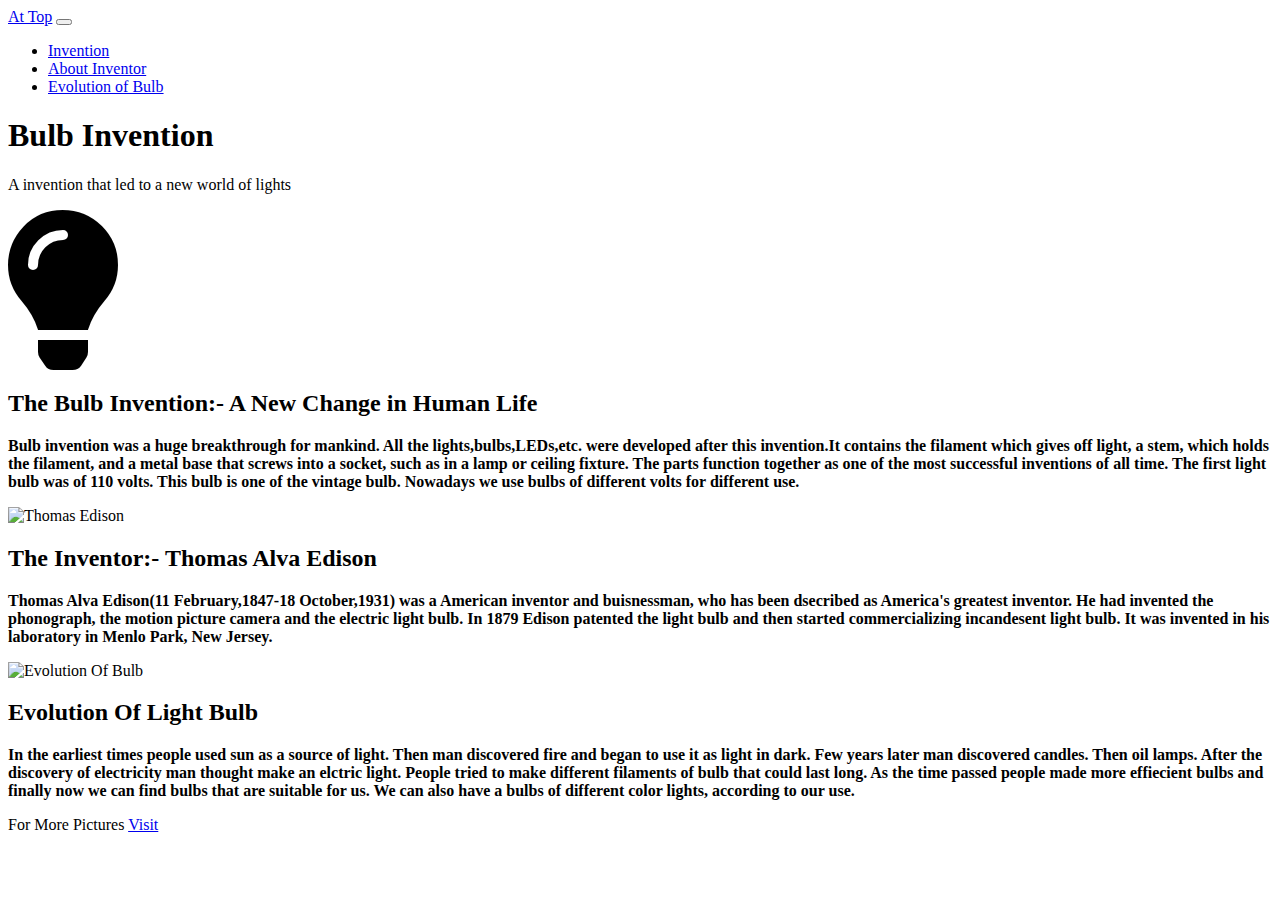
==== index.html @ a896aee4 "Create homepage" ====
<!DOCTYPE html>
<html lang="en">

<head>

  <meta charset="utf-8">
  <meta name="viewport" content="width=device-width, initial-scale=1, shrink-to-fit=no">
  <meta name="description" content="">
  <meta name="author" content="">

  <title>Scrolling Nav - Start Bootstrap Template</title>
  <link href="vendor/bootstrap/css/bootstrap.min.css" rel="stylesheet">
  <!-- Bootstrap core CSS -->
  <link rel="stylesheet" href="https://cdnjs.cloudflare.com/ajax/libs/font-awesome/5.14.0/css/all.min.css">
  <link rel="icon" href="F:\HOME\manan web\favicon.ico.png">
  <!-- Custom styles for this template -->
  <link href="css/scrolling-nav.css" rel="stylesheet">

</head>

<body id="page-top">

  <!-- Navigation -->
  <nav class="navbar navbar-expand-lg navbar-dark bg-dark fixed-top" id="mainNav">
    <div class="container">
      <a class="navbar-brand js-scroll-trigger" href="#page-top">At Top</a>
      <button class="navbar-toggler" type="button" data-toggle="collapse" data-target="#navbarResponsive" aria-controls="navbarResponsive" aria-expanded="false" aria-label="Toggle navigation">
        <span class="navbar-toggler-icon"></span>
      </button>
      <div class="collapse navbar-collapse" id="navbarResponsive">
        <ul class="navbar-nav ml-auto">
          <li class="nav-item">
            <a class="nav-link js-scroll-trigger" href="#invention">Invention</a>
          </li>
          <li class="nav-item">
            <a class="nav-link js-scroll-trigger" href="#inventor">About Inventor</a>
          </li>
          <li class="nav-item">
            <a class="nav-link js-scroll-trigger" href="#evolution">Evolution of Bulb</a>
          </li>
        </ul>
      </div>
    </div>
  </nav>

  <header class="bg-primary text-white">
    <div class="container text-center">
      <h1>Bulb Invention</h1>
      <p class="lead">A invention that led to a new world of lights</p>
    </div>
  </header>

  <section id="invention">
    <div class="container">
      <div class="row">
        <span class="fas fa-lightbulb fa-10x"></span>
        <div class="col-lg-8 mx-auto">
          <h2>The Bulb Invention:- A New Change in Human Life</h2>
          <p class="lead text-black"><b>Bulb invention was a huge breakthrough for mankind.
		  All the lights,bulbs,LEDs,etc. were developed after this invention.It contains the 
		  filament which gives off light, a stem, which holds the filament, and a metal base 
		  that screws into a socket, such as in a lamp or ceiling fixture. The parts function
		  together as one of the most successful inventions of all time. The first light bulb was of 110 volts.
		  This bulb is one of the vintage bulb. Nowadays we use bulbs of different volts for different use.</b></p>
        </div>
      </div>
    </div>
  </section>

  <section id="inventor" >
    <div class="container">
      <div class="row">
	    <img id="Edison" src="thomas-edison.jpg" alt="Thomas Edison">
        <div class="col-lg-8 mx-auto">
          <h2>The Inventor:- Thomas Alva Edison</h2>
          <p class="lead text-bold"><b>Thomas Alva Edison(11 February,1847-18 October,1931) was a
		  American inventor and buisnessman, who has been dsecribed as America's greatest inventor. He had invented 
		  the phonograph, the motion picture camera and the electric light bulb. In 1879 Edison patented the light bulb 
		  and then started commercializing incandesent light bulb. It was invented in his laboratory in Menlo Park,
		  New Jersey.</b></p>
        </div>
      </div>
    </div>
  </section>

  <section id="evolution">
    <div class="container">
      <div class="row">
	    <img src="https://www.delmarfans.com/media/wysiwyg/content/educate/History_of_Light_Bulb/Light_Bulb_Evolution/light_bulb_evolution.jpg" alt="Evolution Of Bulb">
		<div class="col-lg-8 mx-auto">
          <h2>Evolution Of Light Bulb</h2>
          <p class="lead text-bold"><b>In the earliest times people used sun as a source of light. Then man discovered 
		  fire and began to use it as light in dark. Few years later man discovered candles. Then oil lamps. After the 
		  discovery of electricity man thought make an elctric light. People tried to make different filaments of bulb 
		  that could last long. As the time passed people made more effiecient bulbs and finally now we can find bulbs 
		  that are suitable for us. We can also have a bulbs of different color lights, according to our use.</b></p>
        </div>
      </div>
    </div>
  </section>
  <footer>
    <p> For More Pictures <a href="extra.html">Visit</a>
  </footer>

  <!-- Bootstrap core JavaScript -->
  <script src="vendor/jquery/jquery.min.js"></script>
  <script src="vendor/bootstrap/js/bootstrap.bundle.min.js"></script>

  <!-- Plugin JavaScript -->
  <script src="vendor/jquery-easing/jquery.easing.min.js"></script>

  <!-- Custom JavaScript for this theme -->
  <script src="js/scrolling-nav.js"></script>
</body>

</html>
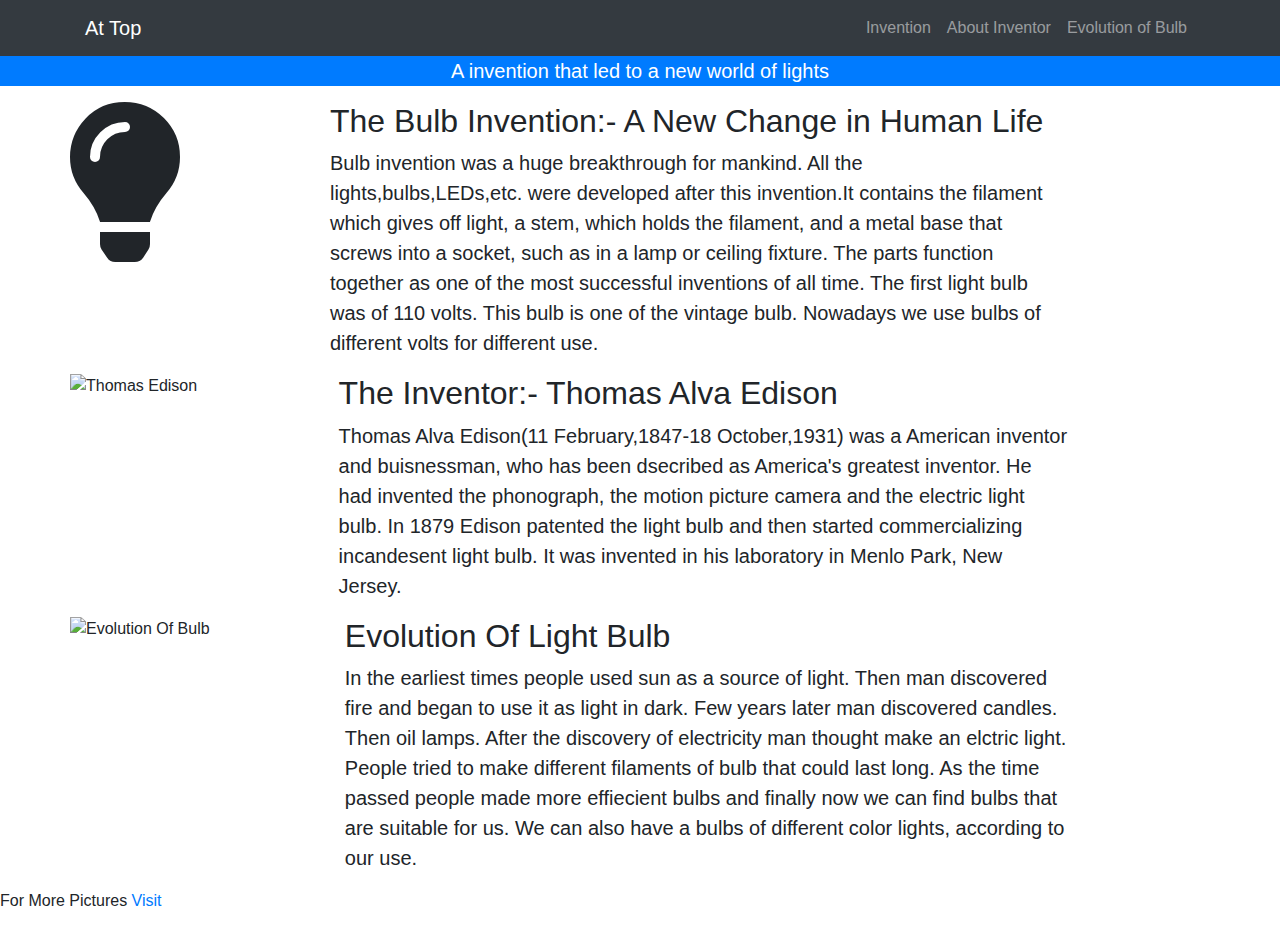
==== commit b5978770: "Update index.html" ====
--- a/index.html
+++ b/index.html
@@ -12,7 +12,7 @@
   <link href="vendor/bootstrap/css/bootstrap.min.css" rel="stylesheet">
   <!-- Bootstrap core CSS -->
   <link rel="stylesheet" href="https://cdnjs.cloudflare.com/ajax/libs/font-awesome/5.14.0/css/all.min.css">
-  <link rel="icon" href="F:\HOME\manan web\favicon.ico.png">
+  <link rel="icon" href="favicon.ico.png">
   <!-- Custom styles for this template -->
   <link href="css/scrolling-nav.css" rel="stylesheet">
 
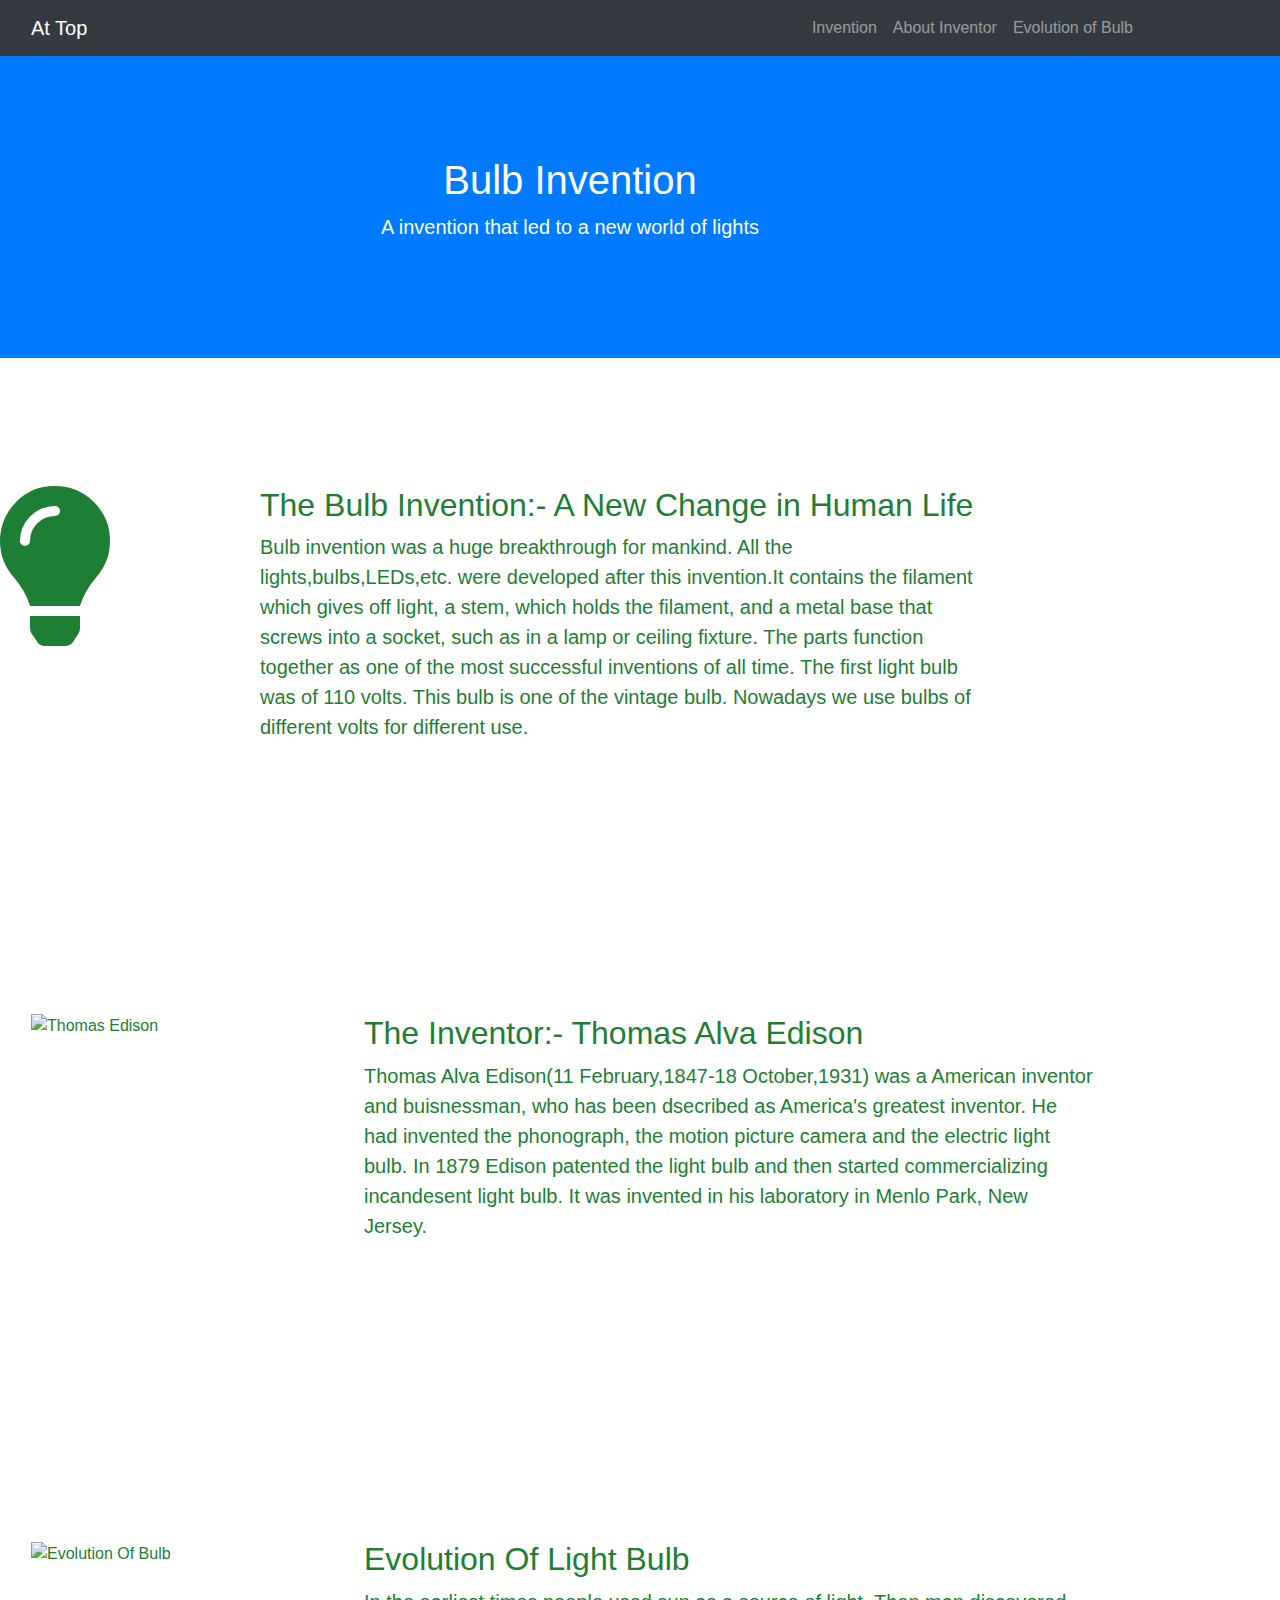
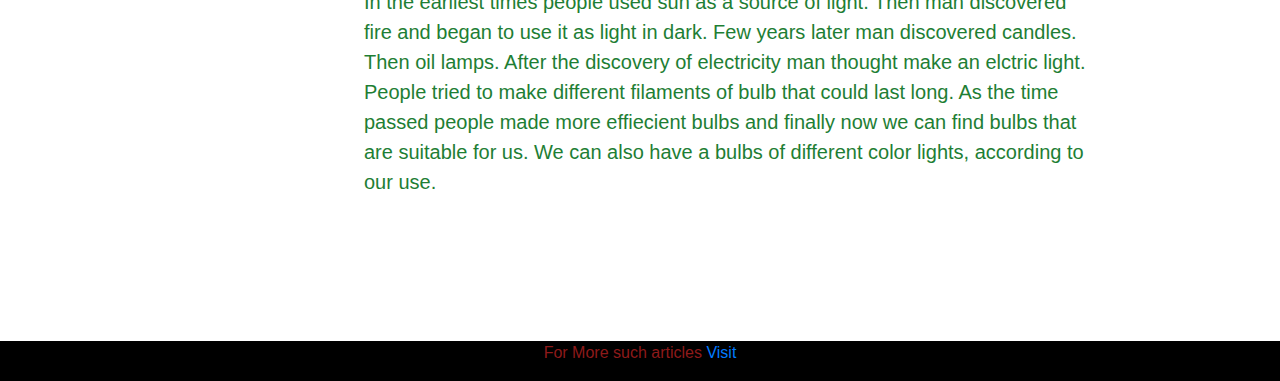
==== commit a7017bef: "Update index.html" ====
--- a/index.html
+++ b/index.html
@@ -8,7 +8,7 @@
   <meta name="description" content="">
   <meta name="author" content="">
 
-  <title>Scrolling Nav - Start Bootstrap Template</title>
+  <title>Bulb invention-A new hope</title>
   <link href="vendor/bootstrap/css/bootstrap.min.css" rel="stylesheet">
   <!-- Bootstrap core CSS -->
   <link rel="stylesheet" href="https://cdnjs.cloudflare.com/ajax/libs/font-awesome/5.14.0/css/all.min.css">
@@ -99,7 +99,7 @@
     </div>
   </section>
   <footer>
-    <p> For More Pictures <a href="extra.html">Visit</a>
+    <p> For More such articles <a href="extra.html">Visit</a>
   </footer>
 
   <!-- Bootstrap core JavaScript -->
--- a/css/scrolling-nav.css
+++ b/css/scrolling-nav.css
@@ -0,0 +1,68 @@
+/*!
+ * Start Bootstrap - Scrolling Nav (https://startbootstrap.com/templates/scrolling-nav)
+ * Copyright 2013-2020 Start Bootstrap
+ * Licensed under MIT (https://github.com/StartBootstrap/startbootstrap-scrolling-nav/blob/master/LICENSE)
+ */
+header {
+    padding: 156px 0 100px;
+    background-image: url('https://cdn.pixabay.com/photo/2012/01/09/09/59/earth-11595_960_720.jpg');
+}
+
+section {
+    padding: 10% 0;
+    color: #1e7e34;
+	
+}
+b{
+	font-weight: bolder;
+}
+body{
+	background-image: url('https://i.pinimg.com/originals/1b/9c/5e/1b9c5edf895e27b842ce49c73d48a385.gif');
+	background-position: center;
+	color: #8e1a1a;
+}
+.fa{
+	color: #8e1a1a;
+}
+@media screen and (min-width:300px){
+	body{
+		background-size: 150% 25%;
+	}
+	header{
+		background-size: cover;
+		background-repeat: no-repeat;
+    }
+	img{
+		height: 50%;
+		width: 50%;
+		margin: auto;
+	}
+	#page-top{
+        display: flex;
+        min-height: 100vh;
+        flex-direction: column;
+	}
+	section{
+		flex: 1;
+	}
+	footer{
+		text-align: center;
+		background-color: #000000;
+	}
+	/* #img{ */
+		/* background-color:##dad3d3; */
+	/* } */
+}
+@media screen and (min-width:820px){
+	body{
+		background-size: 140% 100%;
+		background-repeat: no-repeat;
+	}
+	img{
+		height: 30vh;
+		width: 20vw;
+	}
+	.container{
+		margin: 0;
+	}
+}
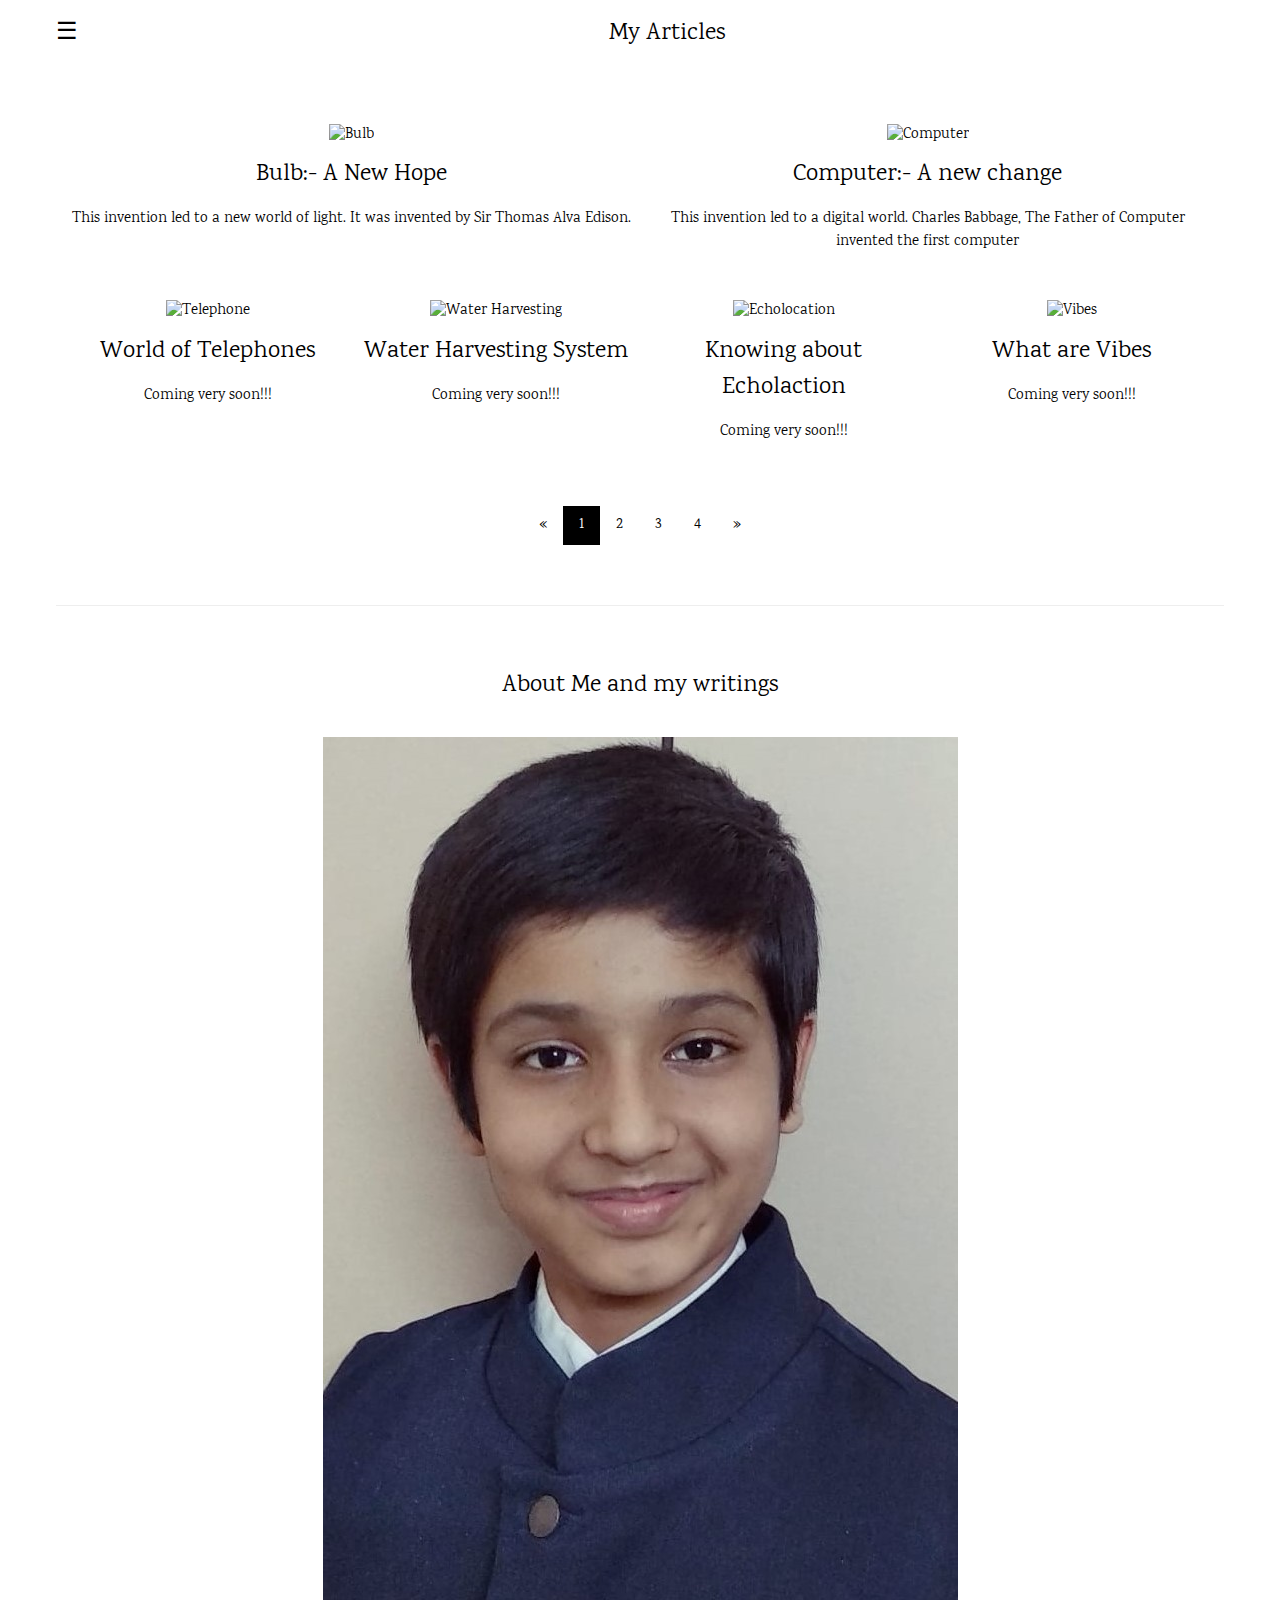
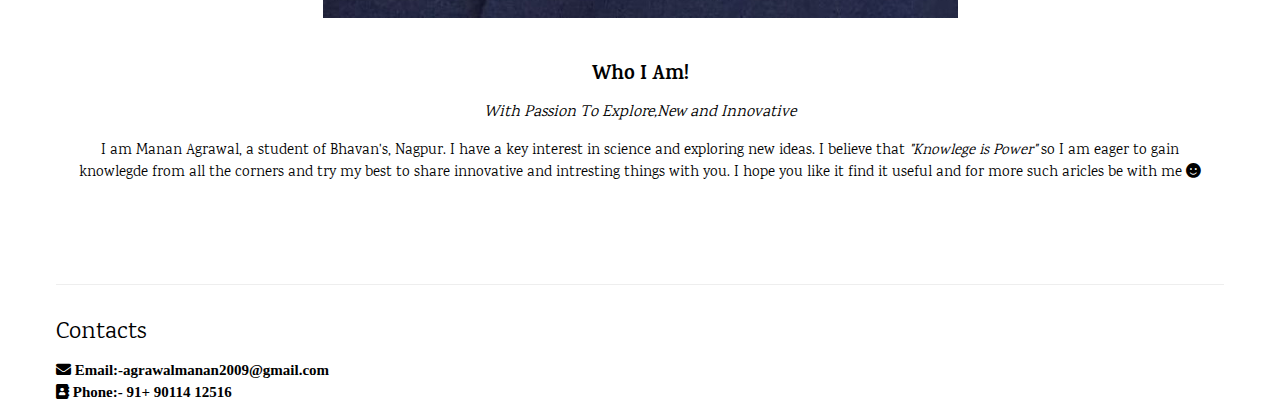
==== commit 4651d79d: "Create homepage" ====
--- a/index.html
+++ b/index.html
@@ -1,116 +1,125 @@
 <!DOCTYPE html>
-<html lang="en">
+<html>
+<title>Home</title>
+<meta charset="UTF-8">
+<meta name="viewport" content="width=device-width, initial-scale=1">
+<link rel="stylesheet" href="https://www.w3schools.com/w3css/4/w3.css">
+<link rel="stylesheet" href="https://cdnjs.cloudflare.com/ajax/libs/font-awesome/5.14.0/css/all.min.css">
+<link rel="stylesheet" href="css/homepage.css">
+<link rel="stylesheet" href="https://fonts.googleapis.com/css?family=Karma">
+<style>
+body,h1,h2,h3,h4,h5,h6 {font-family: "Karma", sans-serif}
+.w3-bar-block .w3-bar-item {padding:20px}
+</style>
+<body>
 
-<head>
+<!-- Sidebar (hidden by default) -->
+<nav class="w3-sidebar w3-bar-block w3-card w3-top w3-xlarge w3-animate-left" style="display:none;z-index:2;width:40%;min-width:300px" id="mySidebar">
+  <a href="javascript:void(0)" onclick="w3_close()"
+  class="w3-bar-item w3-button">Close Menu</a>
+  <a href="#food" onclick="w3_close()" class="w3-bar-item w3-button">Articles</a>
+  <a href="#about" onclick="w3_close()" class="w3-bar-item w3-button">About</a>
+</nav>
 
-  <meta charset="utf-8">
-  <meta name="viewport" content="width=device-width, initial-scale=1, shrink-to-fit=no">
-  <meta name="description" content="">
-  <meta name="author" content="">
+<!-- Top menu -->
+<div class="w3-top">
+  <div class="w3-white w3-xlarge" style="max-width:1200px;margin:auto">
+    <div class="w3-button w3-padding-16 w3-left" onclick="w3_open()">☰</div>
+    <div class="w3-center w3-padding-16">My Articles</div>
+  </div>
+</div>
+  
+<!-- !PAGE CONTENT! -->
+<div class="w3-main w3-content w3-padding" style="max-width:1200px;margin-top:100px">
 
-  <title>Bulb invention-A new hope</title>
-  <link href="vendor/bootstrap/css/bootstrap.min.css" rel="stylesheet">
-  <!-- Bootstrap core CSS -->
-  <link rel="stylesheet" href="https://cdnjs.cloudflare.com/ajax/libs/font-awesome/5.14.0/css/all.min.css">
-  <link rel="icon" href="favicon.ico.png">
-  <!-- Custom styles for this template -->
-  <link href="css/scrolling-nav.css" rel="stylesheet">
+  <!-- First Photo Grid-->
+  <div class="w3-row-padding w3-padding-16 w3-center" id="food">
+    <div class="w3-half">
+      <img href="bulb.html" src="https://cdn.pixabay.com/photo/2012/01/09/09/59/earth-11595_960_720.jpg" alt="Bulb" style="width:100%">
+      <h3>Bulb:- A New Hope</h3>
+      <p>This invention led to a new world of light. It was invented by Sir Thomas Alva Edison.</p>
+    </div>
+    <div class="w3-half">
+      <img href="comp.html" src="https://i.ytimg.com/vi/adkib8dKeYo/maxresdefault.jpg" alt="Computer" style="width:90%">
+      <h3>Computer:- A new change</h3>
+      <p>This invention led to a digital world. Charles Babbage, The Father of Computer invented the first computer</p>
+    </div>
+  </div>
+  
+  <!-- Second Photo Grid-->
+  <div class="w3-row-padding w3-padding-16 w3-center">
+    <div class="w3-quarter">
+      <img src="https://i2.wp.com/blinkassociates.com/blog/wp-content/uploads/2015/08/world-phone.gif" alt="Telephone" style="width:100%">
+      <h3>World of Telephones</h3>
+      <p>Coming very soon!!!</p>
+    </div>
+    <div class="w3-quarter">
+      <img src="https://d1avenlh0i1xmr.cloudfront.net/e7b627c6-4bec-432e-9ff4-477ae63182c4/water-harvesting---teachoo.jpg" alt="Water Harvesting" style="width:100%">
+      <h3>Water Harvesting System</h3>
+      <p>Coming very soon!!!</p>
+    </div>
+    <div class="w3-quarter">
+      <img src="https://thetartan-assets.s3.amazonaws.com/uploads/34471/original/echolocation.jpg" alt="Echolocation" style="width:120%">
+      <h3>Knowing about Echolaction</h3>
+      <p>Coming very soon!!!</p>
+    </div>
+    <div class="w3-quarter">
+      <img src="https://i.gr-assets.com/images/S/compressed.photo.goodreads.com/books/1553620793l/44597441._SY475_.jpg" alt="Vibes" style="width:70%">
+      <h3>What are Vibes</h3>
+      <p>Coming very soon!!!</p>
+    </div>
+  </div>
 
-</head>
+  <!-- Pagination -->
+  <div class="w3-center w3-padding-32">
+    <div class="w3-bar">
+      <a href="#" class="w3-bar-item w3-button w3-hover-black">«</a>
+      <a href="#" class="w3-bar-item w3-black w3-button">1</a>
+      <a href="#" class="w3-bar-item w3-button w3-hover-black">2</a>
+      <a href="#" class="w3-bar-item w3-button w3-hover-black">3</a>
+      <a href="#" class="w3-bar-item w3-button w3-hover-black">4</a>
+      <a href="#" class="w3-bar-item w3-button w3-hover-black">»</a>
+    </div>
+  </div>
+  
+  <hr id="about">
 
-<body id="page-top">
-
-  <!-- Navigation -->
-  <nav class="navbar navbar-expand-lg navbar-dark bg-dark fixed-top" id="mainNav">
-    <div class="container">
-      <a class="navbar-brand js-scroll-trigger" href="#page-top">At Top</a>
-      <button class="navbar-toggler" type="button" data-toggle="collapse" data-target="#navbarResponsive" aria-controls="navbarResponsive" aria-expanded="false" aria-label="Toggle navigation">
-        <span class="navbar-toggler-icon"></span>
-      </button>
-      <div class="collapse navbar-collapse" id="navbarResponsive">
-        <ul class="navbar-nav ml-auto">
-          <li class="nav-item">
-            <a class="nav-link js-scroll-trigger" href="#invention">Invention</a>
-          </li>
-          <li class="nav-item">
-            <a class="nav-link js-scroll-trigger" href="#inventor">About Inventor</a>
-          </li>
-          <li class="nav-item">
-            <a class="nav-link js-scroll-trigger" href="#evolution">Evolution of Bulb</a>
-          </li>
-        </ul>
-      </div>
+  <!-- About Section -->
+  <div class="w3-container w3-padding-32 w3-center">  
+    <h3>About Me and my writings</h3><br>
+    <img src="Manan-smile.jpeg" alt="Me" class="Me">
+    <div class="w3-padding-32">
+      <h4><b>Who I Am!</b></h4>
+      <h6><i>With Passion To Explore,New and Innovative</i></h6>
+      <p>I am Manan Agrawal, a student of Bhavan's, Nagpur. I have a key interest in science and exploring new ideas.
+         I believe that <i class="pro">"Knowlege is Power"</i> so I am eager to gain knowlegde from all the corners and try my best to share innovative 
+         and intresting things with you. I hope you like it find it useful and for more such aricles be with me <span class="fas fa-smile"></span></p>
     </div>
-  </nav>
-
-  <header class="bg-primary text-white">
-    <div class="container text-center">
-      <h1>Bulb Invention</h1>
-      <p class="lead">A invention that led to a new world of lights</p>
+  </div>
+  <hr>
+  
+  <!-- Footer -->
+  <footer>
+    <div class="w3-third">
+      <h3>Contacts</h3>
+	  <span class="fas fa-envelope"> Email:-agrawalmanan2009@gmail.com</span>
+      <span class="fas fa-address-book"> Phone:- 91+ 90114 12516</span>
     </div>
-  </header>
-
-  <section id="invention">
-    <div class="container">
-      <div class="row">
-        <span class="fas fa-lightbulb fa-10x"></span>
-        <div class="col-lg-8 mx-auto">
-          <h2>The Bulb Invention:- A New Change in Human Life</h2>
-          <p class="lead text-black"><b>Bulb invention was a huge breakthrough for mankind.
-		  All the lights,bulbs,LEDs,etc. were developed after this invention.It contains the 
-		  filament which gives off light, a stem, which holds the filament, and a metal base 
-		  that screws into a socket, such as in a lamp or ceiling fixture. The parts function
-		  together as one of the most successful inventions of all time. The first light bulb was of 110 volts.
-		  This bulb is one of the vintage bulb. Nowadays we use bulbs of different volts for different use.</b></p>
-        </div>
-      </div>
-    </div>
-  </section>
-
-  <section id="inventor" >
-    <div class="container">
-      <div class="row">
-	    <img id="Edison" src="thomas-edison.jpg" alt="Thomas Edison">
-        <div class="col-lg-8 mx-auto">
-          <h2>The Inventor:- Thomas Alva Edison</h2>
-          <p class="lead text-bold"><b>Thomas Alva Edison(11 February,1847-18 October,1931) was a
-		  American inventor and buisnessman, who has been dsecribed as America's greatest inventor. He had invented 
-		  the phonograph, the motion picture camera and the electric light bulb. In 1879 Edison patented the light bulb 
-		  and then started commercializing incandesent light bulb. It was invented in his laboratory in Menlo Park,
-		  New Jersey.</b></p>
-        </div>
-      </div>
-    </div>
-  </section>
-
-  <section id="evolution">
-    <div class="container">
-      <div class="row">
-	    <img src="https://www.delmarfans.com/media/wysiwyg/content/educate/History_of_Light_Bulb/Light_Bulb_Evolution/light_bulb_evolution.jpg" alt="Evolution Of Bulb">
-		<div class="col-lg-8 mx-auto">
-          <h2>Evolution Of Light Bulb</h2>
-          <p class="lead text-bold"><b>In the earliest times people used sun as a source of light. Then man discovered 
-		  fire and began to use it as light in dark. Few years later man discovered candles. Then oil lamps. After the 
-		  discovery of electricity man thought make an elctric light. People tried to make different filaments of bulb 
-		  that could last long. As the time passed people made more effiecient bulbs and finally now we can find bulbs 
-		  that are suitable for us. We can also have a bulbs of different color lights, according to our use.</b></p>
-        </div>
-      </div>
-    </div>
-  </section>
-  <footer>
-    <p> For More such articles <a href="extra.html">Visit</a>
   </footer>
 
-  <!-- Bootstrap core JavaScript -->
-  <script src="vendor/jquery/jquery.min.js"></script>
-  <script src="vendor/bootstrap/js/bootstrap.bundle.min.js"></script>
+<!-- End page content -->
+</div>
 
-  <!-- Plugin JavaScript -->
-  <script src="vendor/jquery-easing/jquery.easing.min.js"></script>
+<script>
+// Script to open and close sidebar
+function w3_open() {
+  document.getElementById("mySidebar").style.display = "block";
+}
+ 
+function w3_close() {
+  document.getElementById("mySidebar").style.display = "none";
+}
+</script>
 
-  <!-- Custom JavaScript for this theme -->
-  <script src="js/scrolling-nav.js"></script>
 </body>
-
 </html>
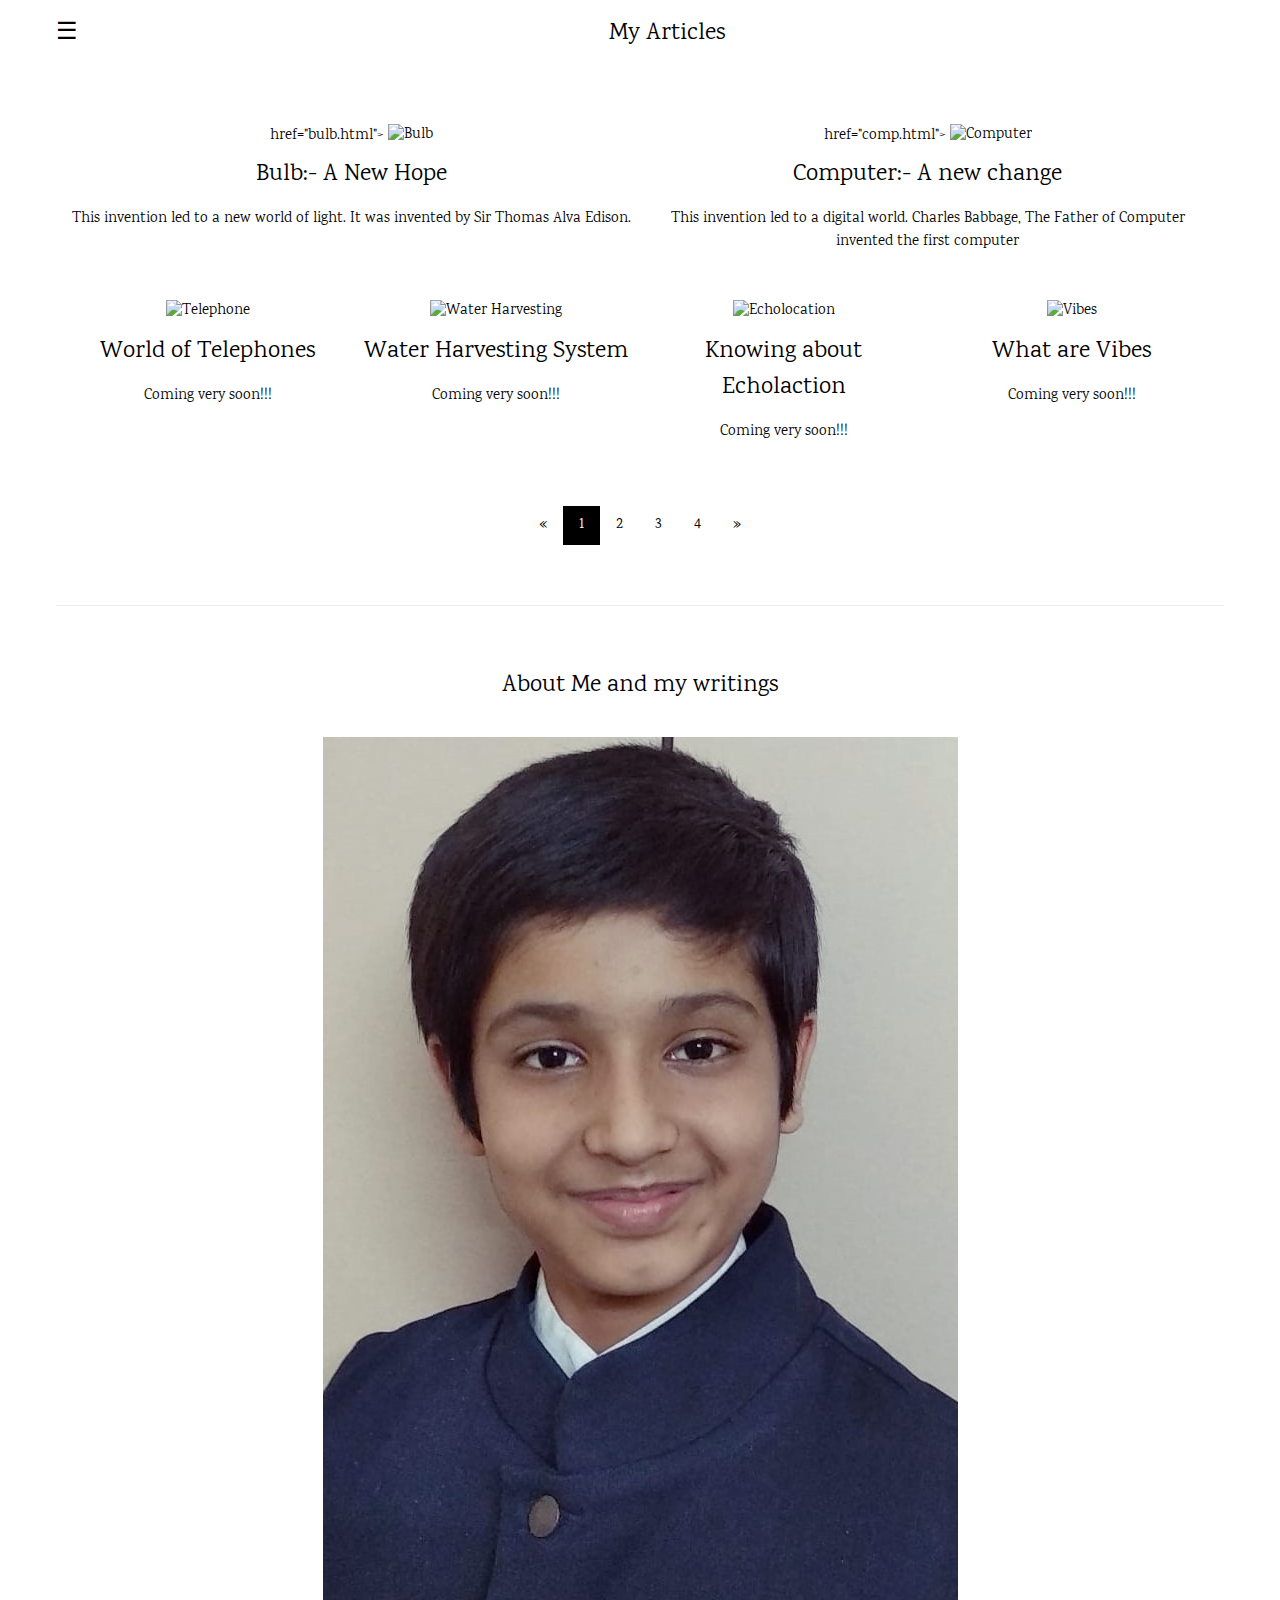
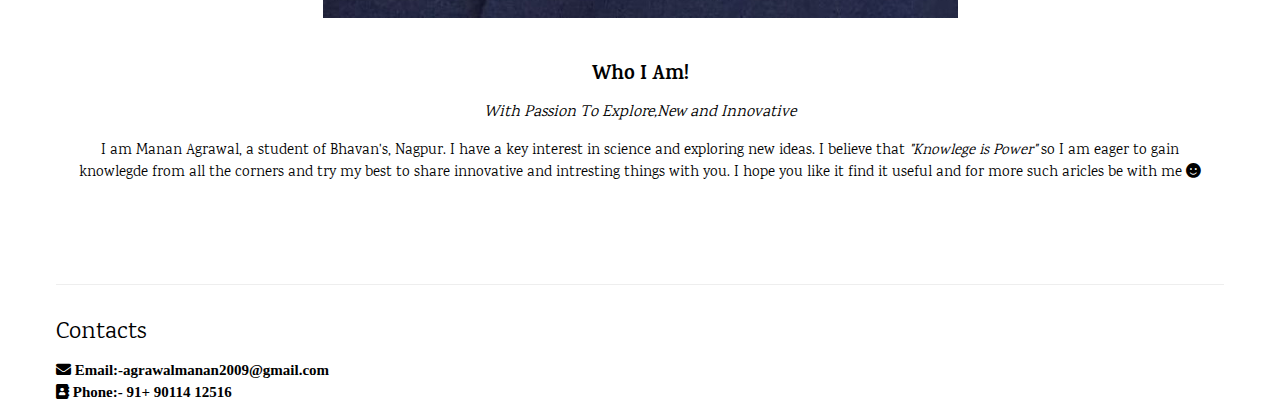
==== commit 89ab0b41: "Update index.html" ====
--- a/index.html
+++ b/index.html
@@ -35,12 +35,15 @@
   <!-- First Photo Grid-->
   <div class="w3-row-padding w3-padding-16 w3-center" id="food">
     <div class="w3-half">
-      <img href="bulb.html" src="https://cdn.pixabay.com/photo/2012/01/09/09/59/earth-11595_960_720.jpg" alt="Bulb" style="width:100%">
+      <a> href="bulb.html">
+	      <img src="https://cdn.pixabay.com/photo/2012/01/09/09/59/earth-11595_960_720.jpg" alt="Bulb" style="width:100%"></a>
       <h3>Bulb:- A New Hope</h3>
       <p>This invention led to a new world of light. It was invented by Sir Thomas Alva Edison.</p>
     </div>
     <div class="w3-half">
-      <img href="comp.html" src="https://i.ytimg.com/vi/adkib8dKeYo/maxresdefault.jpg" alt="Computer" style="width:90%">
+	    <a> href="comp.html">
+		    <img src="https://i.ytimg.com/vi/adkib8dKeYo/maxresdefault.jpg" alt="Computer" style="width:90%">
+	    </a>
       <h3>Computer:- A new change</h3>
       <p>This invention led to a digital world. Charles Babbage, The Father of Computer invented the first computer</p>
     </div>
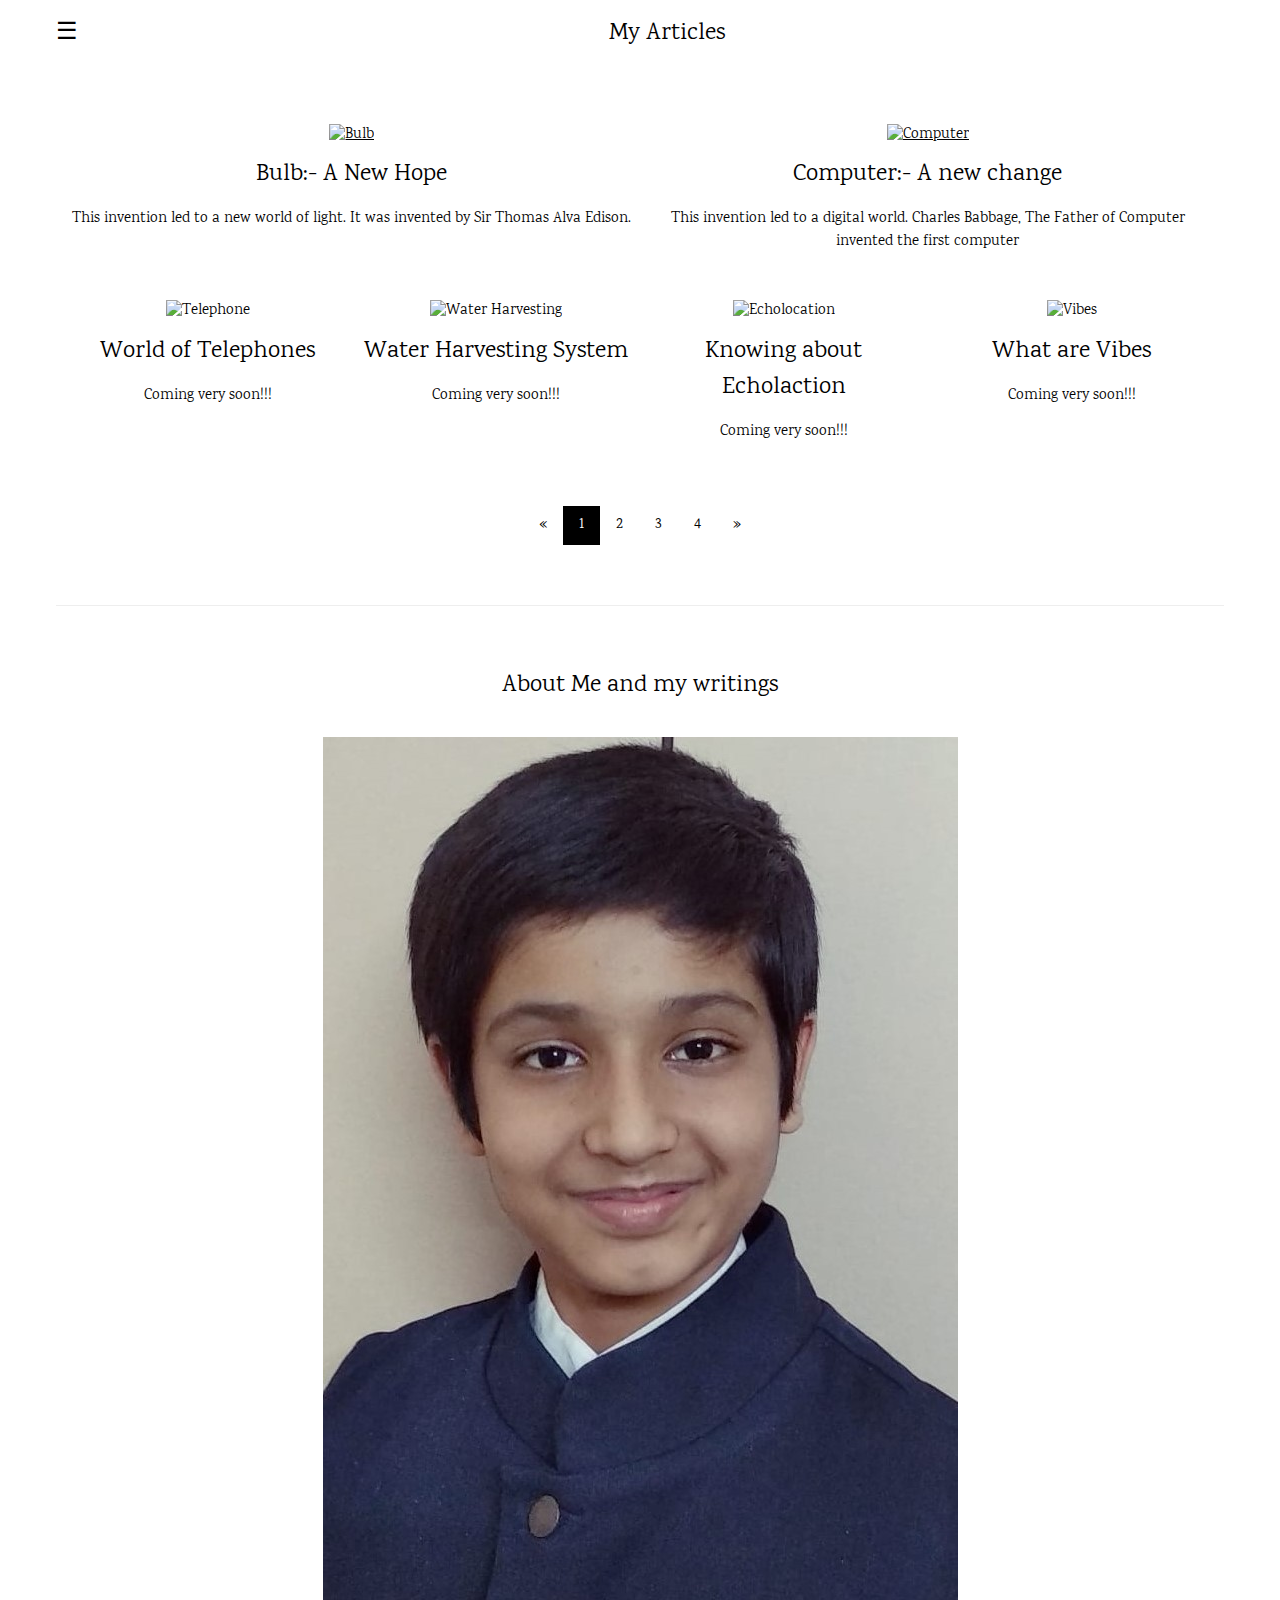
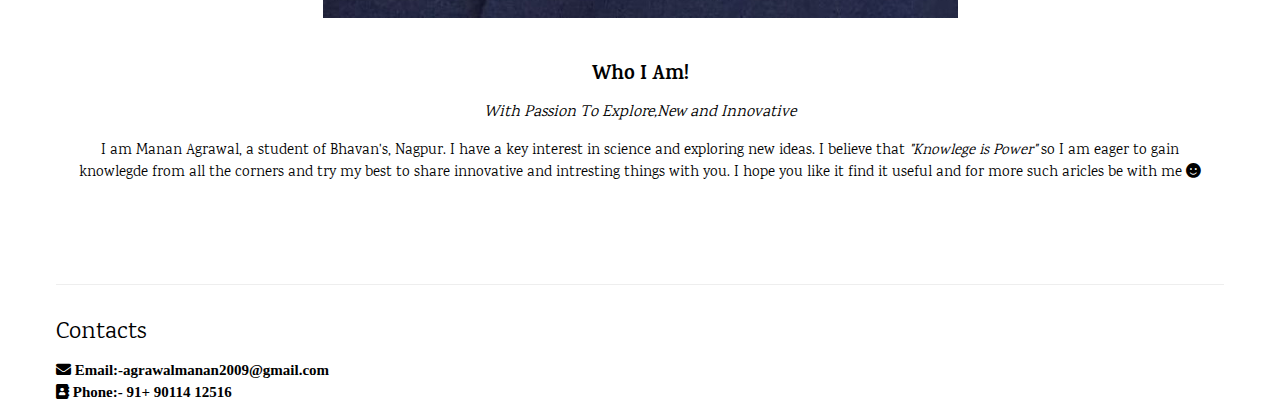
==== commit a91d880c: "Update index.html" ====
--- a/index.html
+++ b/index.html
@@ -35,13 +35,13 @@
   <!-- First Photo Grid-->
   <div class="w3-row-padding w3-padding-16 w3-center" id="food">
     <div class="w3-half">
-      <a> href="bulb.html">
+      <a href="bulb.html">
 	      <img src="https://cdn.pixabay.com/photo/2012/01/09/09/59/earth-11595_960_720.jpg" alt="Bulb" style="width:100%"></a>
       <h3>Bulb:- A New Hope</h3>
       <p>This invention led to a new world of light. It was invented by Sir Thomas Alva Edison.</p>
     </div>
     <div class="w3-half">
-	    <a> href="comp.html">
+	    <a href="comp.html">
 		    <img src="https://i.ytimg.com/vi/adkib8dKeYo/maxresdefault.jpg" alt="Computer" style="width:90%">
 	    </a>
       <h3>Computer:- A new change</h3>
